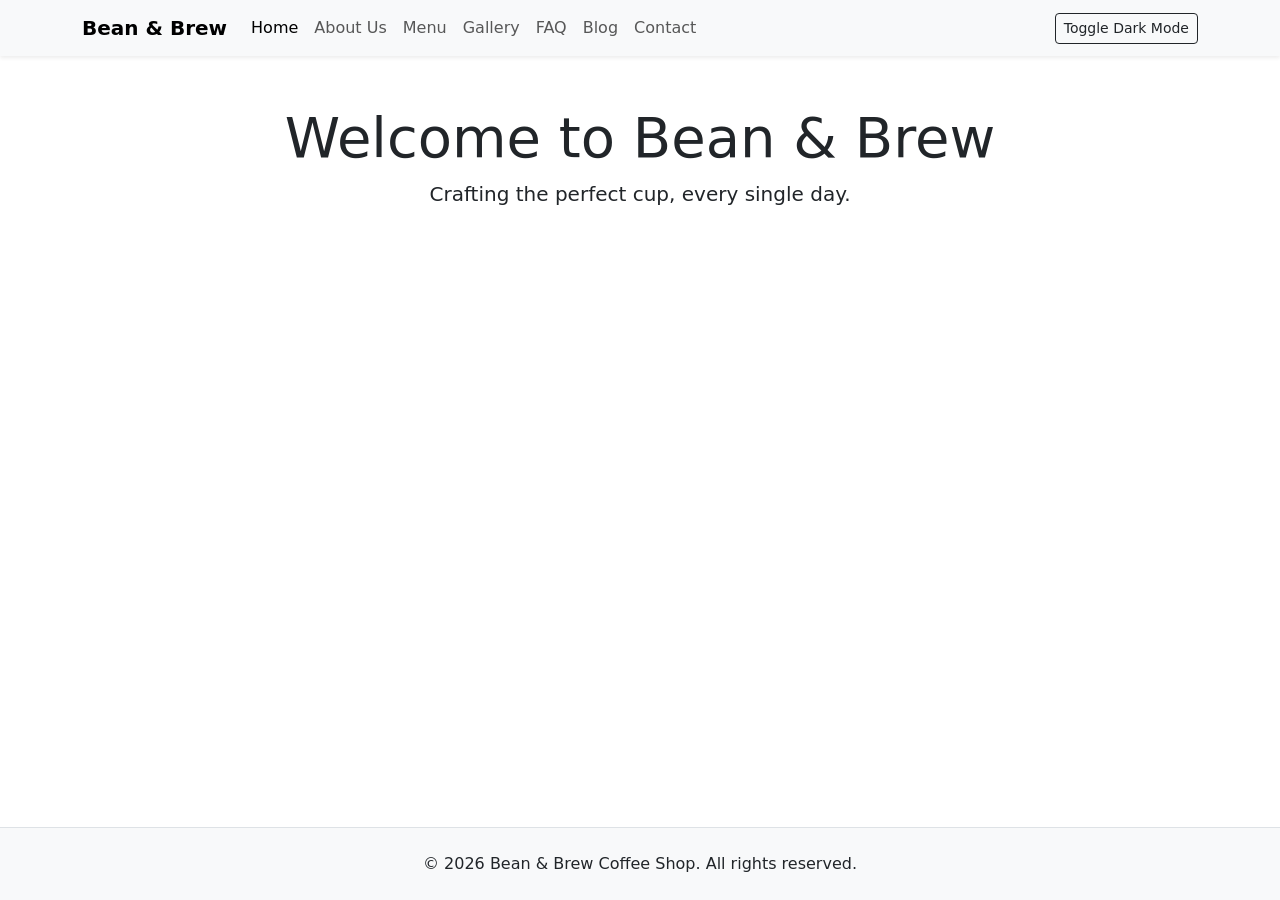
==== index.html @ 89a81794 "Initial commit" ====
<!DOCTYPE html>
<html lang="en">
<head>
    <meta charset="UTF-8">
    <meta name="viewport" content="width=device-width, initial-scale=1.0">
    <title>Bean & Brew | Home</title>
    <link href="https://cdn.jsdelivr.net/npm/bootstrap@5.3.0/dist/css/bootstrap.min.css" rel="stylesheet">
    <link rel="stylesheet" href="styles.css">
</head>
<body>

    <nav class="navbar navbar-expand-lg navbar-light bg-light shadow-sm">
        <div class="container">
            <a class="navbar-brand fw-bold" href="index.html">Bean & Brew</a>
            <button class="navbar-toggler" type="button" data-bs-toggle="collapse" data-bs-target="#navbarNav">
                <span class="navbar-toggler-icon"></span>
            </button>
            <div class="collapse navbar-collapse" id="navbarNav">
                <ul class="navbar-nav me-auto">
                    <li class="nav-item"><a class="nav-link active" href="index.html">Home</a></li>
                    <li class="nav-item"><a class="nav-link" href="about.html">About Us</a></li>
                    <li class="nav-item"><a class="nav-link" href="menu.html">Menu</a></li>
                    <li class="nav-item"><a class="nav-link" href="gallery.html">Gallery</a></li>
                    <li class="nav-item"><a class="nav-link" href="faq.html">FAQ</a></li>
                    <li class="nav-item"><a class="nav-link" href="blog.html">Blog</a></li>
                    <li class="nav-item"><a class="nav-link" href="contact.html">Contact</a></li>
                </ul>
                <button id="darkModeToggle" class="btn btn-outline-dark btn-sm">Toggle Dark Mode</button>
            </div>
        </div>
    </nav>

    <main class="container my-5" id="main-content">
        <div class="row">
            <div class="col-12 text-center">
                <h1 class="display-4">Welcome to Bean & Brew</h1>
                <p class="lead">Crafting the perfect cup, every single day.</p>
            </div>
        </div>
    </main>

    <footer class="bg-light text-center py-4 mt-auto border-top">
        <div class="container">
            <p class="mb-0">&copy; 2026 Bean & Brew Coffee Shop. All rights reserved.</p>
        </div>
    </footer>

    <script src="https://cdn.jsdelivr.net/npm/bootstrap@5.3.0/dist/js/bootstrap.bundle.min.js"></script>
    <script src="script.js"></script>
</body>
</html>
---- styles.css ----
/* Ensure the footer always sticks to the bottom of the page */
body {
    display: flex;
    flex-direction: column;
    min-height: 100vh;
    transition: background-color 0.3s ease, color 0.3s ease;
}

/* Base styles for dark mode */
body.dark-mode {
    background-color: #121212;
    color: #ffffff;
}

/* Update navigation and footer colors in dark mode */
body.dark-mode .navbar, 
body.dark-mode footer {
    background-color: #1f1f1f !important;
    border-color: #333 !important;
}

body.dark-mode .navbar-brand, 
body.dark-mode .nav-link {
    color: #ffffff !important;
}

body.dark-mode .btn-outline-dark {
    color: #ffffff;
    border-color: #ffffff;
}
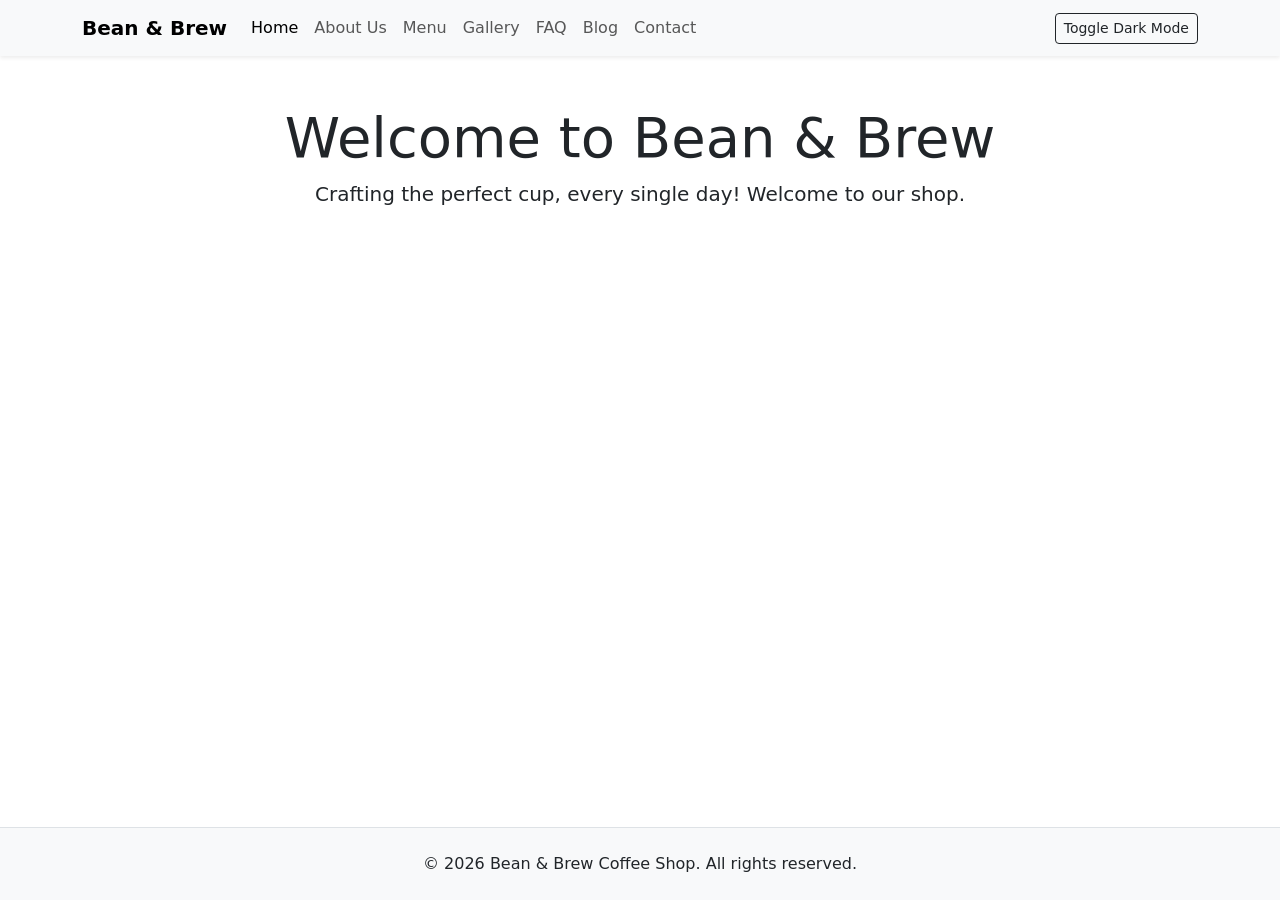
==== commit 15cdfc5f: "Update index text" ====
--- a/index.html
+++ b/index.html
@@ -34,7 +34,7 @@
         <div class="row">
             <div class="col-12 text-center">
                 <h1 class="display-4">Welcome to Bean & Brew</h1>
-                <p class="lead">Crafting the perfect cup, every single day.</p>
+                <p class="lead">Crafting the perfect cup, every single day! Welcome to our shop.</p>
             </div>
         </div>
     </main>
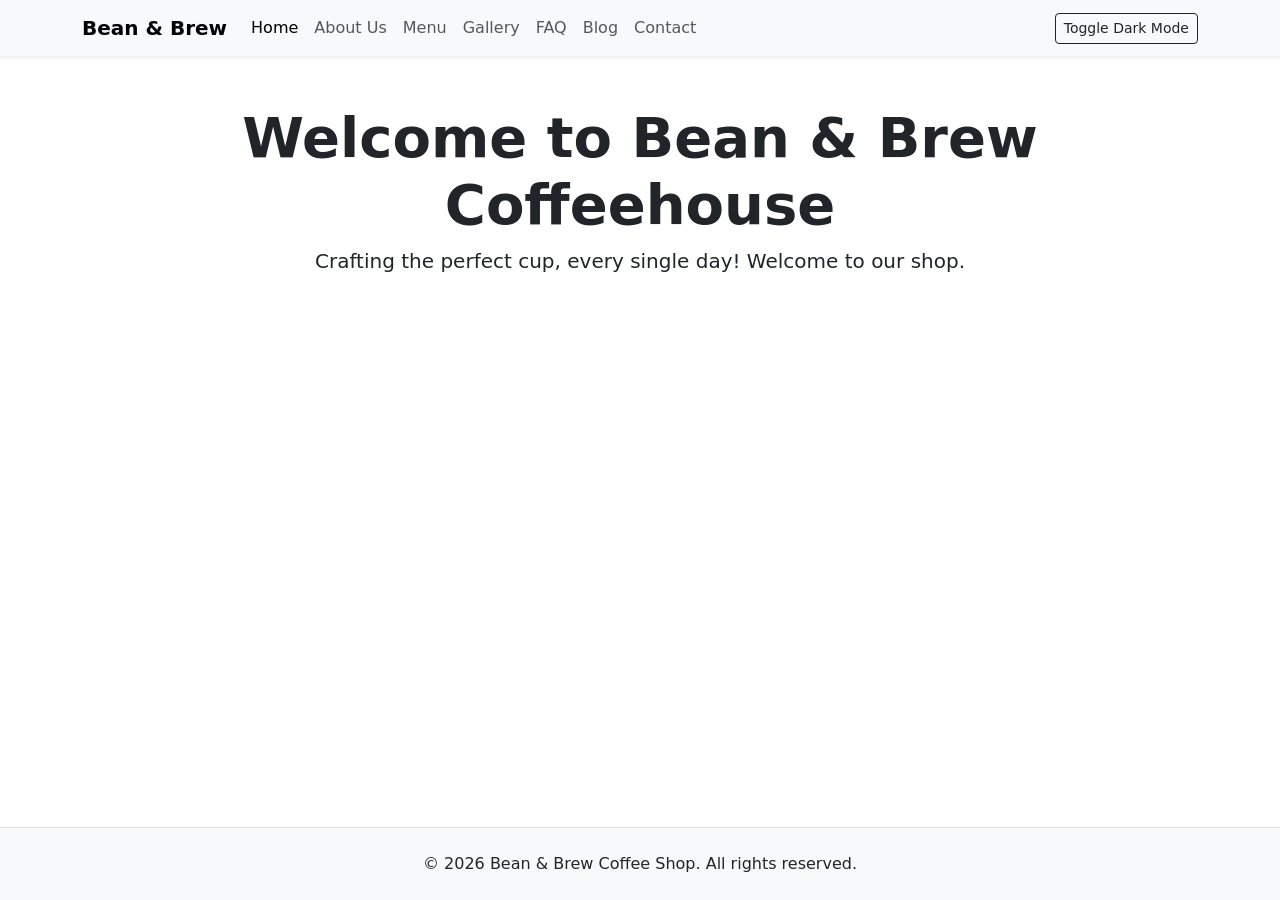
==== commit 77fcca00: "Polish home page typography layout" ====
--- a/index.html
+++ b/index.html
@@ -33,7 +33,7 @@
     <main class="container my-5" id="main-content">
         <div class="row">
             <div class="col-12 text-center">
-                <h1 class="display-4">Welcome to Bean & Brew</h1>
+                <h1 class="display-4 fw-bold text-dark">Welcome to Bean & Brew Coffeehouse</h1>
                 <p class="lead">Crafting the perfect cup, every single day! Welcome to our shop.</p>
             </div>
         </div>
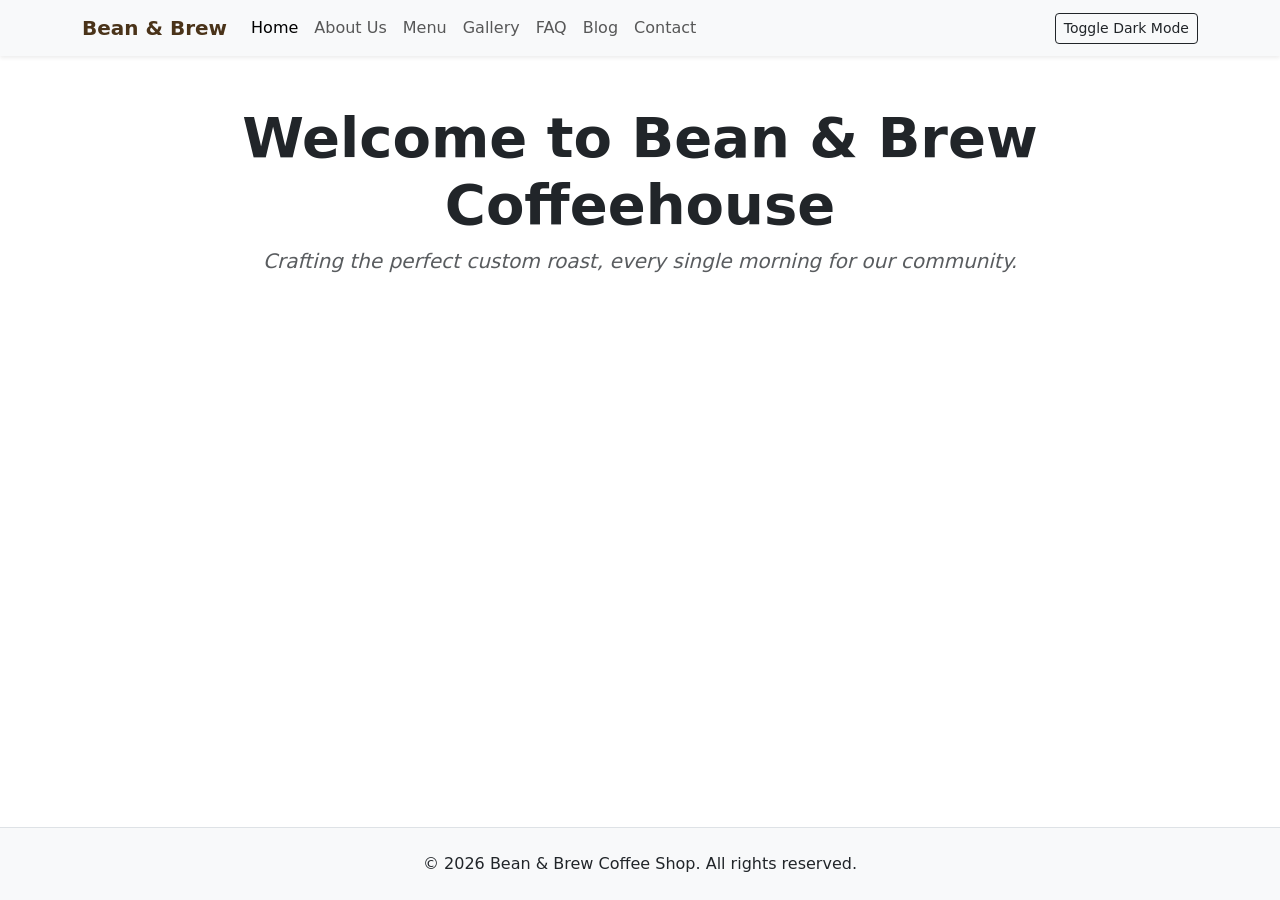
==== commit 96e1fea4: "Add descriptive styling to homepage hero subtext" ====
--- a/index.html
+++ b/index.html
@@ -34,7 +34,7 @@
         <div class="row">
             <div class="col-12 text-center">
                 <h1 class="display-4 fw-bold text-dark">Welcome to Bean & Brew Coffeehouse</h1>
-                <p class="lead">Crafting the perfect cup, every single day! Welcome to our shop.</p>
+                <p class="lead text-muted fst-italic">Crafting the perfect custom roast, every single morning for our community.</p>
             </div>
         </div>
     </main>
--- a/styles.css
+++ b/styles.css
@@ -27,4 +27,7 @@
 body.dark-mode .btn-outline-dark {
     color: #ffffff;
     border-color: #ffffff;
+}
+h1, h2, h3, .navbar-brand {
+    color: #4a3319; /* Warm espresso brown */
 }
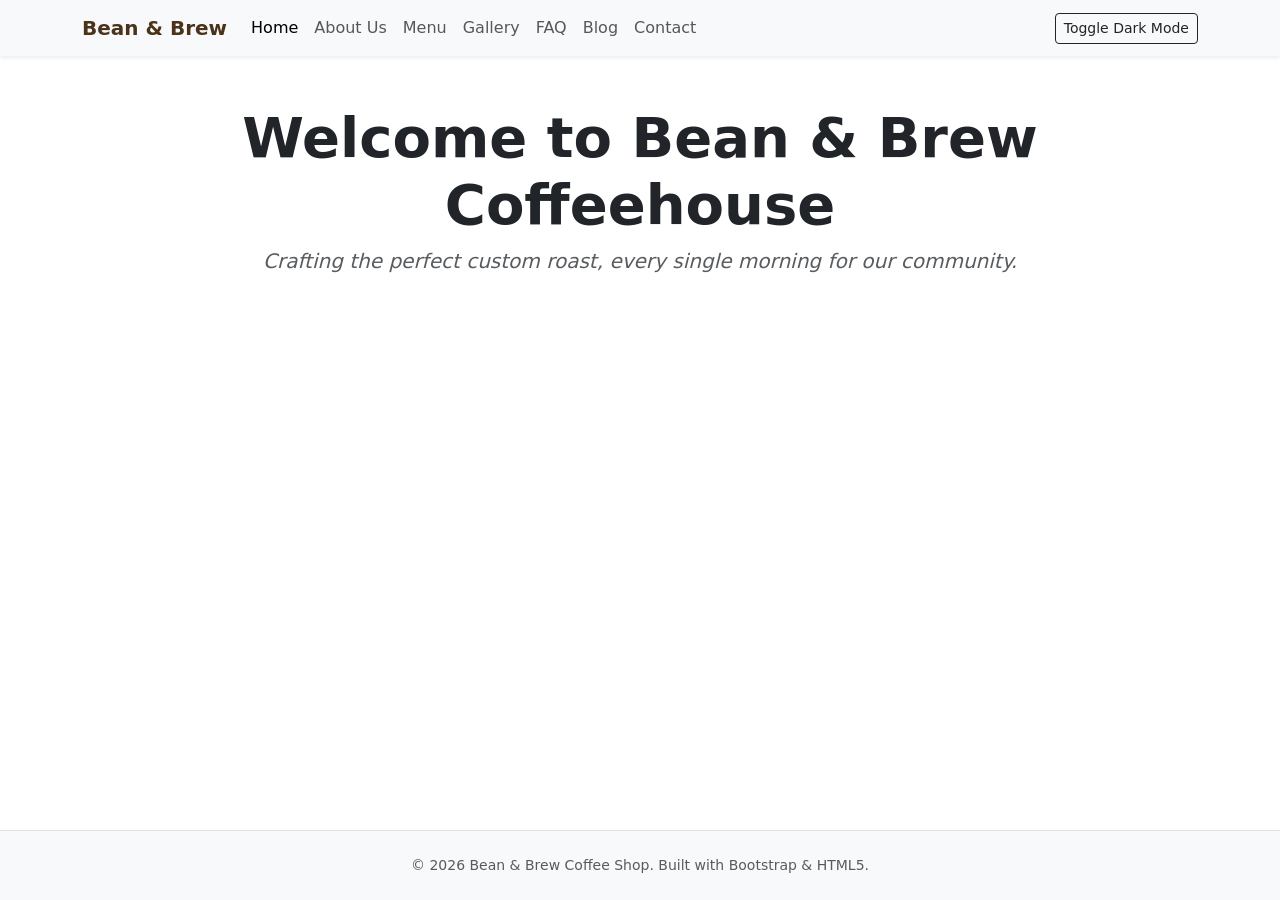
==== commit afe866ec: "Refine footer copyright typography metadata" ====
--- a/index.html
+++ b/index.html
@@ -41,7 +41,7 @@
 
     <footer class="bg-light text-center py-4 mt-auto border-top">
         <div class="container">
-            <p class="mb-0">&copy; 2026 Bean & Brew Coffee Shop. All rights reserved.</p>
+            <p class="mb-0 text-muted small">&copy; 2026 Bean & Brew Coffee Shop. Built with Bootstrap & HTML5.</p>
         </div>
     </footer>
 
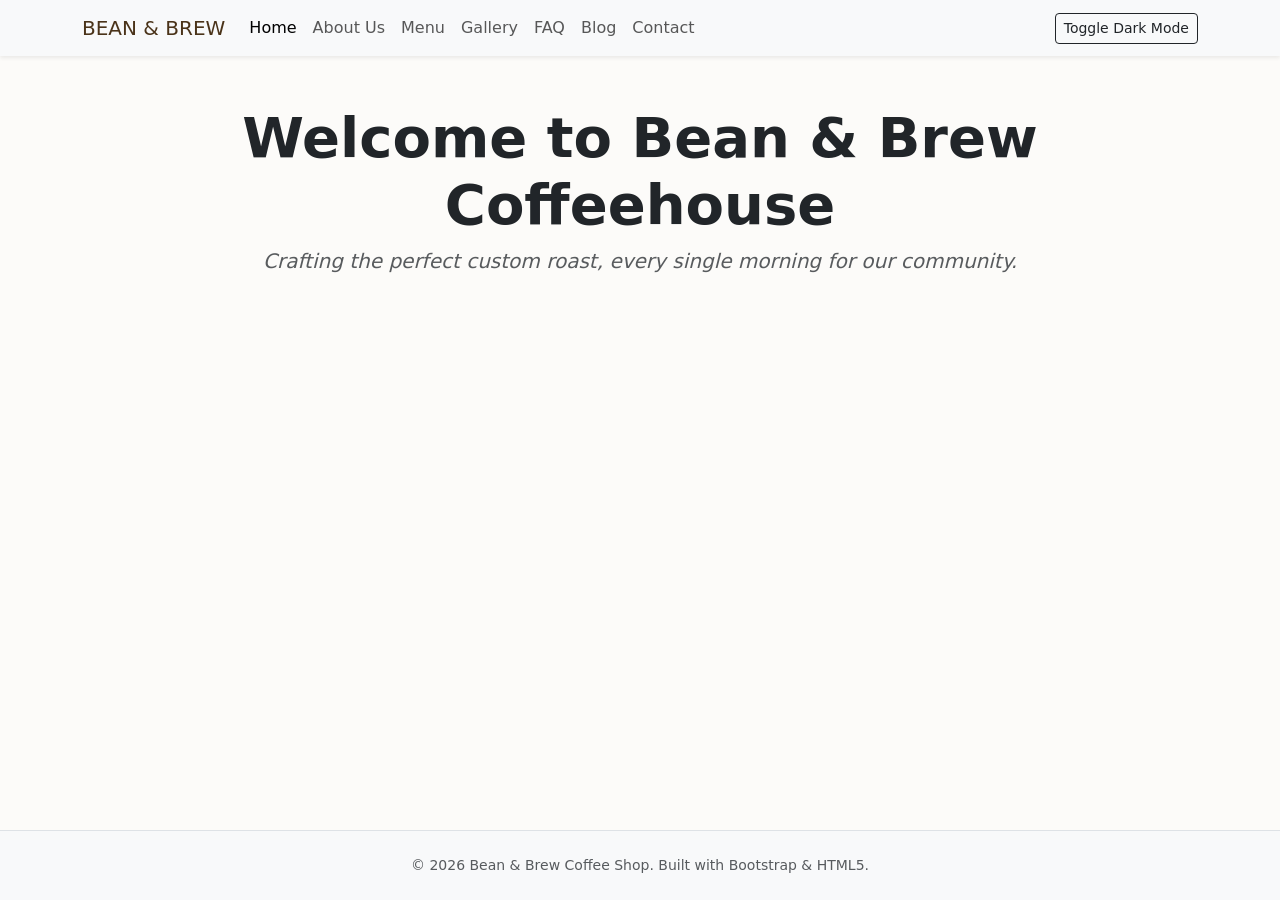
==== commit 68f06c17: "Enforce uppercase bold style presentation onto home navbar brand element" ====
--- a/index.html
+++ b/index.html
@@ -11,7 +11,7 @@
 
     <nav class="navbar navbar-expand-lg navbar-light bg-light shadow-sm">
         <div class="container">
-            <a class="navbar-brand fw-bold" href="index.html">Bean & Brew</a>
+            <a class="navbar-brand fw-extrabold text-uppercase" href="index.html">Bean & Brew</a>
             <button class="navbar-toggler" type="button" data-bs-toggle="collapse" data-bs-target="#navbarNav">
                 <span class="navbar-toggler-icon"></span>
             </button>
--- a/styles.css
+++ b/styles.css
@@ -28,6 +28,26 @@
     color: #ffffff;
     border-color: #ffffff;
 }
+body.dark-mode h1, body.dark-mode h2, body.dark-mode h3 {
+    color: #f1ebd9 !important;
+}
 h1, h2, h3, .navbar-brand {
     color: #4a3319; /* Warm espresso brown */
+}
+.nav-link:hover {
+    color: #c49a6c !important; 
+    text-decoration: underline;
+}
+.card {
+    transition: transform 0.2s ease-in-out;
+}
+.card:hover {
+    transform: translateY(-5px);
+}
+body {
+    background-color: #fcfbf9; 
+}
+textarea.form-control {
+    resize: none;
+    border-radius: 6px;
 }
